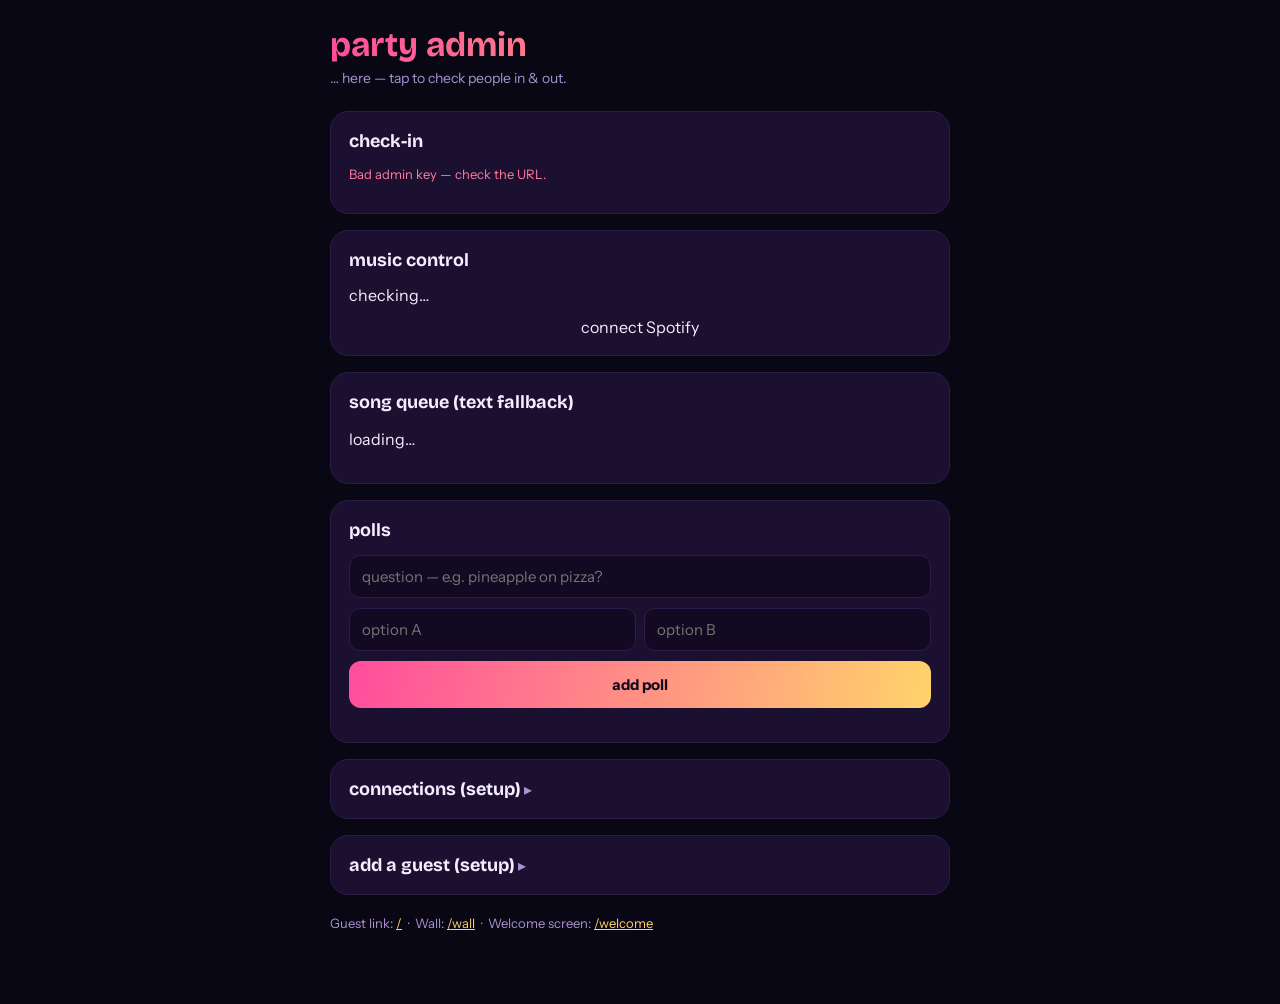
==== static/admin.html @ 796ed35e "Phone admin (check-in in/out, master song control), tap-graph-for-contacts, me-centered guest graph" ====
<!doctype html>
<html lang="en">
<head>
<meta charset="utf-8">
<meta name="viewport" content="width=device-width, initial-scale=1">
<title>the party — admin</title>
<link href="https://fonts.googleapis.com/css2?family=Bricolage+Grotesque:opsz,wght@12..96,800&family=Instrument+Sans:wght@400;600&display=swap" rel="stylesheet">
<style>
:root{--bg:#0a0714;--card:#1b1030;--line:#2c1c47;--ink:#f5eeff;--muted:#a892d0;--pink:#ff4d9d;--gold:#ffd36b;--grn:#7CF6A0}
*{box-sizing:border-box}
body{margin:0;background:var(--bg);color:var(--ink);font-family:"Instrument Sans",system-ui,sans-serif;padding:24px 16px 60px}
.wrap{max-width:620px;margin:0 auto}
h1{font-family:"Bricolage Grotesque";font-size:34px;margin:0 0 4px;
  background:linear-gradient(100deg,var(--pink),var(--gold));-webkit-background-clip:text;background-clip:text;color:transparent}
.sub{color:var(--muted);margin:0 0 24px;font-size:14px}
.card{background:var(--card);border:1px solid var(--line);border-radius:18px;padding:18px;margin-bottom:16px}
h2{font-family:"Bricolage Grotesque";font-size:18px;margin:0 0 14px}
.g{display:flex;align-items:center;gap:12px;padding:10px 0;border-bottom:1px solid var(--line)}
.g:last-child{border-bottom:0}
.g .nm{flex:1;font-weight:600;font-size:16px}
.g .cc{color:var(--muted);font-size:12px}
.toggle{position:relative;width:52px;height:30px;flex:none;border:0;border-radius:999px;cursor:pointer;
  background:#2a1540;transition:.15s}
.toggle.on{background:var(--grn)}
.toggle::after{content:"";position:absolute;top:3px;left:3px;width:24px;height:24px;border-radius:50%;
  background:#fff;transition:.15s}
.toggle.on::after{transform:translateX(22px)}
input,button.add,button.big{font-family:inherit;font-size:15px}
.row{display:flex;gap:8px;margin-bottom:10px}
input{flex:1;background:#120a22;border:1px solid var(--line);border-radius:11px;color:var(--ink);padding:11px 12px}
input.lbl{flex:0 0 34%}
input:focus{outline:none;border-color:var(--pink)}
.crow .x{flex:0 0 42px;background:#2a1540;border:1px solid var(--line);color:var(--muted);border-radius:11px;cursor:pointer;font-size:18px}
button.add{background:none;border:1px dashed var(--line);color:var(--muted);border-radius:11px;padding:11px;width:100%;cursor:pointer;margin-bottom:12px}
button.big{border:0;border-radius:12px;padding:14px;width:100%;font-weight:800;color:#120a1f;
  background:linear-gradient(100deg,var(--pink),var(--gold));cursor:pointer}
.err{color:#ff7a9c;font-size:13px}
select{width:100%;background:#120a22;border:1px solid var(--line);border-radius:11px;color:var(--ink);
  padding:12px;font-family:inherit;font-size:16px;margin-bottom:14px}
select:focus{outline:none;border-color:var(--pink)}
.lrow{display:flex;align-items:center;gap:12px;padding:8px 0;border-bottom:1px solid var(--line)}
.lrow:last-child{border-bottom:0}
.lrow .ln{flex:1;font-size:15px}
.lrow input[type=range]{flex:2;accent-color:var(--pink)}
.lrow .lw{flex:0 0 46px;text-align:right;font-variant-numeric:tabular-nums;color:var(--gold);font-weight:600;font-size:14px}
.lrow.off .ln{color:var(--muted)}
.prow2{display:flex;align-items:center;gap:12px;padding:10px 0;border-bottom:1px solid var(--line)}
.prow2:last-child{border-bottom:0}
.prow2 .pi{flex:1}
.prow2 .pi .pqx{font-weight:600}
.prow2 .pi .pcx{color:var(--muted);font-size:12px;margin-top:2px}
.mini{border:1px solid var(--line);background:#241338;color:var(--muted);border-radius:9px;
  padding:8px 12px;cursor:pointer;font-family:inherit;font-size:13px}
.mini:hover{color:var(--ink)}
.mini.del:hover{color:#ff7a9c;border-color:#ff7a9c}
.ctrls{display:flex;gap:10px;margin-top:14px}
.ctrl{flex:1;border:1px solid var(--line);background:#241338;color:var(--ink);border-radius:12px;
  padding:14px 0;font-family:inherit;font-weight:700;font-size:15px;cursor:pointer}
.ctrl:active{transform:scale(.97);border-color:var(--pink)}
details.card summary{list-style:none;cursor:pointer;color:var(--muted)}
details.card summary::-webkit-details-marker{display:none}
details.card summary h2{color:var(--ink)}
details.card summary::after{content:" ▸";color:var(--muted)}
details.card[open] summary::after{content:" ▾"}
#nowplaying .prow2{border:0}
#upnext{margin-top:12px}
.links{color:var(--muted);font-size:13px;margin-top:20px}
.links a{color:var(--gold)}
</style>
</head>
<body>
<div class="wrap">
  <h1>party admin</h1>
  <p class="sub"><span id="headcount">…</span> here — tap to check people in & out.</p>

  <div class="card">
    <h2>check-in</h2>
    <div id="list"><p class="cc">loading…</p></div>
  </div>

  <div class="card">
    <h2>music control</h2>
    <div id="spotstatus" class="cc">checking…</div>
    <a class="big" id="spotconnect" style="display:block;text-align:center;text-decoration:none;margin-top:12px" hidden>connect Spotify</a>
    <div id="nowbox" hidden>
      <div id="nowplaying"></div>
      <div class="ctrls">
        <button class="ctrl" data-act="play">▶ play</button>
        <button class="ctrl" data-act="pause">⏸ pause</button>
        <button class="ctrl" data-act="next">⏭ skip</button>
      </div>
      <div id="upnext"></div>
      <p class="cc" style="margin-top:10px">Spotify can't remove a specific queued song — use skip to move past one.</p>
    </div>
  </div>

  <div class="card">
    <h2>song queue (text fallback)</h2>
    <div id="songadmin"><p class="cc">loading…</p></div>
  </div>

  <div class="card">
    <h2>polls</h2>
    <div class="row"><input id="pq" placeholder="question — e.g. pineapple on pizza?"></div>
    <div class="row"><input id="pa" placeholder="option A"><input id="pb" placeholder="option B"></div>
    <button class="big" id="paddbtn">add poll</button>
    <div id="polllist" style="margin-top:16px"></div>
  </div>

  <details class="card">
    <summary><h2 style="display:inline">connections (setup)</h2></summary>
    <p class="cc" style="margin:8px 0 14px">Pick a person, set how well they know each other (0–100%). 0 = not connected.</p>
    <select id="who"><option value="">— pick a person —</option></select>
    <div id="links"></div>
    <button class="big" id="saveconns" style="margin-top:14px" hidden>save connections</button>
    <p class="cc" id="connmsg" style="text-align:center;margin-top:10px"></p>
  </details>

  <details class="card">
    <summary><h2 style="display:inline">add a guest (setup)</h2></summary>
    <div class="row" style="margin-top:12px"><input id="name" placeholder="name"></div>
    <div id="crows"></div>
    <button class="add" id="addrow">+ add contact info</button>
    <button class="big" id="addbtn">add guest</button>
    <p class="err" id="err"></p>
  </details>

  <p class="links">Guest link: <a href="/" target="_blank">/</a> &nbsp;·&nbsp;
    Wall: <a href="/wall" target="_blank">/wall</a> &nbsp;·&nbsp;
    Welcome screen: <a href="/welcome" target="_blank">/welcome</a></p>
</div>

<script>
// bootstrap the key from ?key= once, stash it in sessionStorage, then scrub
// the URL so it doesn't linger in history / referrer.
const urlKey = new URLSearchParams(location.search).get("key");
if(urlKey){ sessionStorage.setItem("admin_key", urlKey);
  history.replaceState(null, "", location.pathname); }
const key = sessionStorage.getItem("admin_key") || "";
const $ = s => document.querySelector(s);
const H = {"Content-Type":"application/json","X-Admin-Key":key};
let GUESTS = [], EDGEMAP = {};              // EDGEMAP: "lo-hi" -> weight
const ekey = (a,b) => a<b ? a+"-"+b : b+"-"+a;

async function load(){
  const r = await fetch("/admin/guests", {headers:{"X-Admin-Key":key}});
  if(!r.ok){ $("#list").innerHTML = '<p class="err">Bad admin key — check the URL.</p>'; return; }
  const gs = await r.json();
  GUESTS = gs; populateWho(); loadEdges();
  $("#headcount").textContent = gs.filter(g=>g.present).length + " of " + gs.length;
  const l = $("#list");
  if(!gs.length){ l.innerHTML = '<p class="cc">No guests yet — add some below.</p>'; return; }
  l.innerHTML = "";
  for(const g of gs){
    const row = document.createElement("div"); row.className="g";
    const cc = g.contacts.length ? g.contacts.length + " contact" + (g.contacts.length>1?"s":"") : "no contacts";
    row.innerHTML = '<div><div class="nm">'+esc(g.name)+'</div><div class="cc">'+cc+'</div></div>' +
      '<div style="flex:1"></div><button class="toggle'+(g.present?" on":"")+'"></button>';
    row.querySelector(".toggle").onclick = async (e) => {
      const on = !g.present;
      await fetch("/admin/present/"+g.id, {method:"POST",headers:H,
        body:JSON.stringify({present:on})});
      load();
    };
    l.appendChild(row);
  }
}
// ---- connections editor ----
function populateWho(){
  const sel = $("#who"); const cur = sel.value;
  sel.innerHTML = '<option value="">— pick a person —</option>' +
    GUESTS.map(g=>`<option value="${g.id}">${esc(g.name)}</option>`).join("");
  if(cur) sel.value = cur;
}
async function loadEdges(){
  const r = await fetch("/admin/edges", {headers:{"X-Admin-Key":key}});
  if(!r.ok) return;
  EDGEMAP = {};
  for(const e of await r.json()) EDGEMAP[ekey(e.a,e.b)] = e.weight;
  if($("#who").value) renderLinks();
}
function renderLinks(){
  const me = +$("#who").value;
  const box = $("#links"); box.innerHTML = "";
  if(!me){ $("#saveconns").hidden = true; return; }
  $("#saveconns").hidden = false;
  for(const g of GUESTS){
    if(g.id === me) continue;
    const w = EDGEMAP[ekey(me,g.id)] || 0;
    const row = document.createElement("div");
    row.className = "lrow" + (w ? "" : " off");
    row.innerHTML = `<span class="ln">${esc(g.name)}</span>` +
      `<input type="range" min="0" max="100" step="5" value="${w}" data-other="${g.id}">` +
      `<span class="lw">${w?w+"%":"—"}</span>`;
    const rng = row.querySelector("input");
    rng.oninput = () => {
      const v = +rng.value;
      row.querySelector(".lw").textContent = v ? v+"%" : "—";
      row.classList.toggle("off", !v);
    };
    box.appendChild(row);
  }
}
$("#who").onchange = renderLinks;
$("#saveconns").onclick = async () => {
  const me = +$("#who").value; if(!me) return;
  const links = [...$("#links").querySelectorAll("input[type=range]")].map(r=>({
    other:+r.dataset.other, weight:+r.value}));
  const r = await fetch("/admin/edges/set", {method:"POST", headers:H,
    body:JSON.stringify({person:me, links})});
  $("#connmsg").textContent = r.ok ? "saved ✓" : "failed (bad key?)";
  loadEdges();
};

function crowEl(){
  const d=document.createElement("div"); d.className="row crow";
  d.innerHTML='<input class="lbl" placeholder="label (phone/insta…)"><input class="val" placeholder="value"><button class="x">×</button>';
  d.querySelector(".x").onclick=()=>d.remove();
  return d;
}
$("#addrow").onclick=()=>$("#crows").appendChild(crowEl());
$("#addbtn").onclick=async()=>{
  const name=$("#name").value.trim();
  if(!name){ $("#err").textContent="name required"; return; }
  const contacts=[...$("#crows").querySelectorAll(".crow")].map(r=>({
    label:r.querySelector(".lbl").value.trim(),value:r.querySelector(".val").value.trim()}))
    .filter(c=>c.value);
  const r=await fetch("/admin/guest",{method:"POST",headers:H,
    body:JSON.stringify({name,contacts})});
  if(!r.ok){ $("#err").textContent="failed (bad key?)"; return; }
  $("#name").value=""; $("#crows").innerHTML=""; $("#err").textContent="";
  load();
};
// ---- polls admin ----
async function loadPolls(){
  const r = await fetch("/admin/polls", {headers:{"X-Admin-Key":key}});
  if(!r.ok) return;
  const ps = await r.json();
  const box = $("#polllist");
  box.innerHTML = ps.length ? "" : '<p class="cc">No polls yet.</p>';
  for(const p of ps){
    const d = document.createElement("div"); d.className="prow2";
    d.innerHTML = '<div class="pi"><div class="pqx">'+esc(p.question)+'</div>'+
      '<div class="pcx">'+esc(p.opt_a)+' '+p.a+' · '+esc(p.opt_b)+' '+p.b+'</div></div>'+
      '<button class="toggle'+(p.active?' on':'')+'"></button>'+
      '<button class="mini del">delete</button>';
    d.querySelector(".toggle").onclick = async () => {
      await fetch("/admin/poll/"+p.id,{method:"POST",headers:H,body:JSON.stringify({active:!p.active})});
      loadPolls();
    };
    d.querySelector(".del").onclick = async () => {
      await fetch("/admin/poll/"+p.id,{method:"POST",headers:H,body:JSON.stringify({delete:true})});
      loadPolls();
    };
    box.appendChild(d);
  }
}
$("#paddbtn").onclick = async () => {
  const q=$("#pq").value.trim(), a=$("#pa").value.trim(), b=$("#pb").value.trim();
  if(!(q&&a&&b)) return;
  const r = await fetch("/admin/poll",{method:"POST",headers:H,
    body:JSON.stringify({question:q,opt_a:a,opt_b:b})});
  if(r.ok){ $("#pq").value=$("#pa").value=$("#pb").value=""; loadPolls(); }
};

// ---- songs admin ----
async function loadSongsAdmin(){
  const songs = await (await fetch("/songs")).json();
  const box = $("#songadmin");
  box.innerHTML = songs.length ? "" : '<p class="cc">Queue is empty.</p>';
  songs.forEach((s,i)=>{
    const d = document.createElement("div"); d.className="prow2";
    d.innerHTML = '<div class="pi"><div class="pqx">'+(i+1)+'. '+esc(s.title)+'</div>'+
      (s.by?'<div class="pcx">'+esc(s.by)+'</div>':'')+'</div>'+
      '<button class="mini">played ✓</button><button class="mini del">×</button>';
    d.querySelectorAll(".mini")[0].onclick = async () => {
      await fetch("/admin/song/"+s.id,{method:"POST",headers:H,body:JSON.stringify({played:true})});
      loadSongsAdmin();
    };
    d.querySelector(".del").onclick = async () => {
      await fetch("/admin/song/"+s.id,{method:"POST",headers:H,body:JSON.stringify({delete:true})});
      loadSongsAdmin();
    };
    box.appendChild(d);
  });
}

// ---- spotify status + master control ----
async function loadSpotify(){
  const st = await (await fetch("/music/status")).json();
  const s = $("#spotstatus"), btn = $("#spotconnect");
  if(!st.configured){
    s.innerHTML = "⚠ Not configured — add SPOTIFY_CLIENT_ID / SPOTIFY_CLIENT_SECRET to the server .env.";
    btn.hidden = true; $("#nowbox").hidden = true;
  } else if(st.connected){
    s.innerHTML = "✓ Connected. Keep Spotify playing on a device.";
    btn.hidden = false; btn.textContent = "reconnect Spotify"; btn.href = "/spotify/login?key="+encodeURIComponent(key);
    $("#nowbox").hidden = false; loadNow();
  } else {
    s.innerHTML = "Configured but not connected — link your Spotify:";
    btn.hidden = false; btn.textContent = "connect Spotify"; btn.href = "/spotify/login?key="+encodeURIComponent(key);
    $("#nowbox").hidden = true;
  }
}
async function loadNow(){
  const d = await (await fetch("/music/now")).json();
  $("#nowplaying").innerHTML = d.playing
    ? '<div class="prow2"><div class="pi"><div class="pqx">▶ '+esc(d.playing.title)+'</div>'+
      '<div class="pcx">'+esc(d.playing.artist)+'</div></div></div>'
    : '<p class="cc">Nothing playing — start a song in Spotify on any device.</p>';
  $("#upnext").innerHTML = (d.queue||[]).length
    ? '<div class="cc" style="margin-bottom:6px">up next</div>' + d.queue.map(t=>
        '<div class="prow2"><div class="pi"><div class="pqx">'+esc(t.title)+'</div>'+
        '<div class="pcx">'+esc(t.artist)+'</div></div></div>').join("")
    : "";
}
document.querySelectorAll(".ctrl").forEach(b=>b.onclick=async()=>{
  const r = await fetch("/music/control",{method:"POST",headers:H,body:JSON.stringify({action:b.dataset.act})});
  if(!r.ok){ const e=await r.json().catch(()=>({})); alert(e.detail||"control failed"); }
  setTimeout(loadNow, 400);
});

function esc(s){return String(s).replace(/[&<>"']/g,c=>({"&":"&amp;","<":"&lt;",">":"&gt;",'"':"&quot;","'":"&#39;"}[c]))}
load(); loadPolls(); loadSongsAdmin(); loadSpotify();
setInterval(()=>{ loadPolls(); loadSongsAdmin(); loadSpotify(); }, 5000);
</script>
</body>
</html>
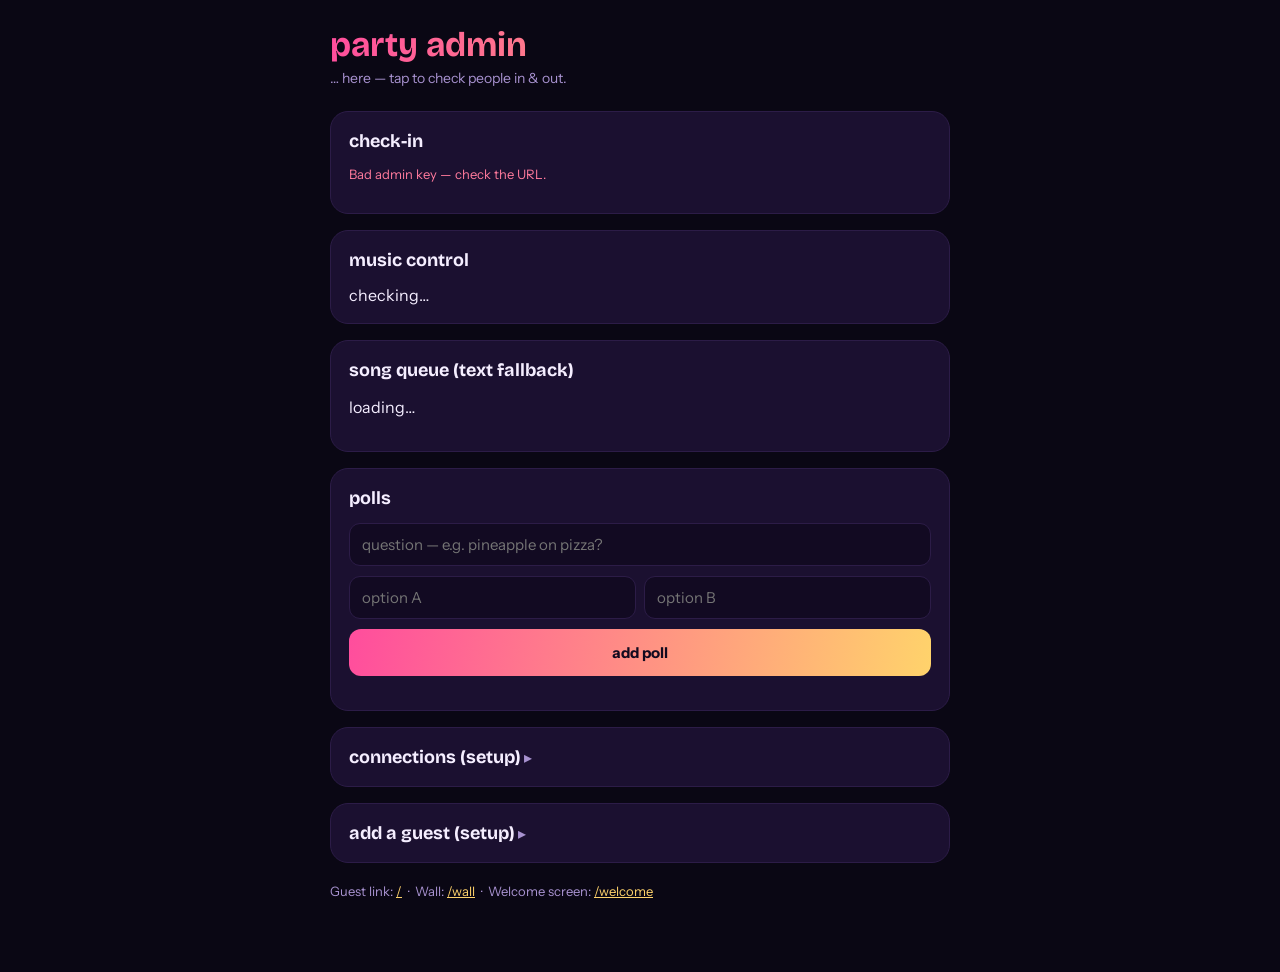
==== commit 29b927d6: "Fix mobile: [hidden] was overridden by display:flex/inline, leaving contact sheet + nav stuck on scr" ====
--- a/static/admin.html
+++ b/static/admin.html
@@ -8,6 +8,7 @@
 <style>
 :root{--bg:#0a0714;--card:#1b1030;--line:#2c1c47;--ink:#f5eeff;--muted:#a892d0;--pink:#ff4d9d;--gold:#ffd36b;--grn:#7CF6A0}
 *{box-sizing:border-box}
+[hidden]{display:none!important}  /* beat inline display on #spotconnect etc. */
 body{margin:0;background:var(--bg);color:var(--ink);font-family:"Instrument Sans",system-ui,sans-serif;padding:24px 16px 60px}
 .wrap{max-width:620px;margin:0 auto}
 h1{font-family:"Bricolage Grotesque";font-size:34px;margin:0 0 4px;
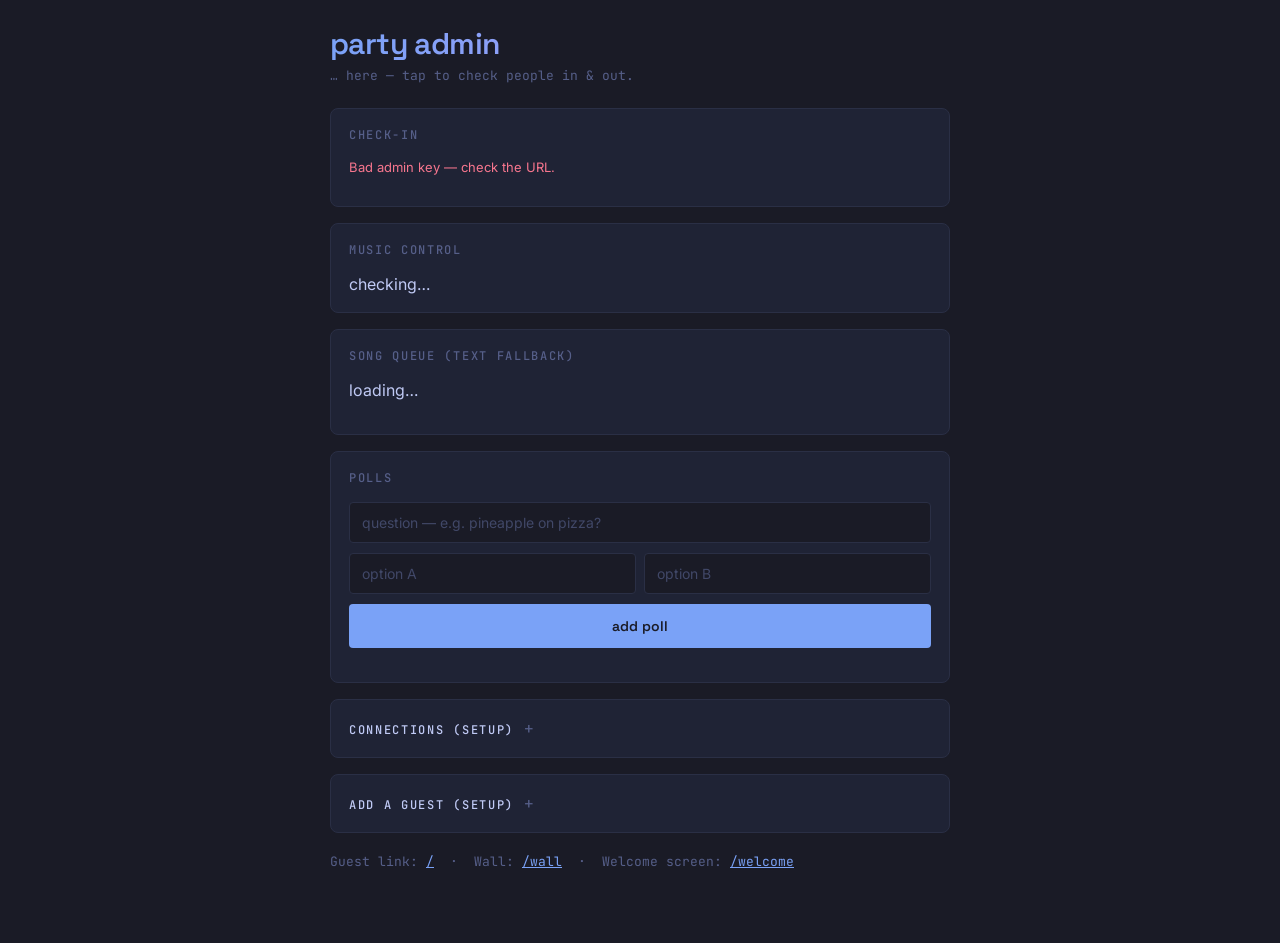
==== commit a5f4c009: "Revamp frontend to David's Tokyo Night style: Space Grotesk/Inter/JetBrains Mono, hairline borders, " ====
--- a/static/admin.html
+++ b/static/admin.html
@@ -4,69 +4,71 @@
 <meta charset="utf-8">
 <meta name="viewport" content="width=device-width, initial-scale=1">
 <title>the party — admin</title>
-<link href="https://fonts.googleapis.com/css2?family=Bricolage+Grotesque:opsz,wght@12..96,800&family=Instrument+Sans:wght@400;600&display=swap" rel="stylesheet">
+<link href="https://fonts.googleapis.com/css2?family=Space+Grotesk:wght@500;600&family=Inter:wght@400;500;600&family=JetBrains+Mono:wght@400;500&display=swap" rel="stylesheet">
 <style>
-:root{--bg:#0a0714;--card:#1b1030;--line:#2c1c47;--ink:#f5eeff;--muted:#a892d0;--pink:#ff4d9d;--gold:#ffd36b;--grn:#7CF6A0}
+:root{--bg:#1a1b26;--card:#1f2335;--card2:#24283b;--line:#2a2f45;--ink:#c0caf5;--ink2:#a9b1d6;--muted:#565f89;--faint:#414868;--blue:#7aa2f7;--purple:#bb9af7;--green:#9ece6a;--red:#f7768e;--pink:#7aa2f7;--gold:#e0af68;--grn:#9ece6a;--display:"Space Grotesk",system-ui,sans-serif;--body:"Inter",system-ui,sans-serif;--mono:"JetBrains Mono",ui-monospace,monospace}
 *{box-sizing:border-box}
 [hidden]{display:none!important}  /* beat inline display on #spotconnect etc. */
-body{margin:0;background:var(--bg);color:var(--ink);font-family:"Instrument Sans",system-ui,sans-serif;padding:24px 16px 60px}
+body{margin:0;background:var(--bg);color:var(--ink);font-family:var(--body);padding:24px 16px 60px;-webkit-font-smoothing:antialiased}
 .wrap{max-width:620px;margin:0 auto}
-h1{font-family:"Bricolage Grotesque";font-size:34px;margin:0 0 4px;
-  background:linear-gradient(100deg,var(--pink),var(--gold));-webkit-background-clip:text;background-clip:text;color:transparent}
-.sub{color:var(--muted);margin:0 0 24px;font-size:14px}
-.card{background:var(--card);border:1px solid var(--line);border-radius:18px;padding:18px;margin-bottom:16px}
-h2{font-family:"Bricolage Grotesque";font-size:18px;margin:0 0 14px}
+h1{font-family:var(--display);font-weight:600;font-size:30px;margin:0 0 4px;letter-spacing:-.02em;
+  background:linear-gradient(100deg,var(--blue),var(--purple));-webkit-background-clip:text;background-clip:text;color:transparent}
+.sub{color:var(--muted);margin:0 0 24px;font-size:13px;font-family:var(--mono)}
+.card{background:var(--card);border:1px solid var(--line);border-radius:8px;padding:18px;margin-bottom:16px}
+h2{font-family:var(--mono);font-size:12px;font-weight:500;letter-spacing:.14em;text-transform:uppercase;color:var(--muted);margin:0 0 16px}
 .g{display:flex;align-items:center;gap:12px;padding:10px 0;border-bottom:1px solid var(--line)}
 .g:last-child{border-bottom:0}
-.g .nm{flex:1;font-weight:600;font-size:16px}
+.g .nm{flex:1;font-weight:500;font-size:15px}
 .g .cc{color:var(--muted);font-size:12px}
 .toggle{position:relative;width:52px;height:30px;flex:none;border:0;border-radius:999px;cursor:pointer;
-  background:#2a1540;transition:.15s}
+  background:var(--card2);transition:.15s}
 .toggle.on{background:var(--grn)}
 .toggle::after{content:"";position:absolute;top:3px;left:3px;width:24px;height:24px;border-radius:50%;
   background:#fff;transition:.15s}
 .toggle.on::after{transform:translateX(22px)}
-input,button.add,button.big{font-family:inherit;font-size:15px}
+input,button.add,button.big{font-family:var(--body);font-size:14px}
 .row{display:flex;gap:8px;margin-bottom:10px}
-input{flex:1;background:#120a22;border:1px solid var(--line);border-radius:11px;color:var(--ink);padding:11px 12px}
+input{flex:1;background:var(--bg);border:1px solid var(--line);border-radius:4px;color:var(--ink);padding:11px 12px}
 input.lbl{flex:0 0 34%}
-input:focus{outline:none;border-color:var(--pink)}
-.crow .x{flex:0 0 42px;background:#2a1540;border:1px solid var(--line);color:var(--muted);border-radius:11px;cursor:pointer;font-size:18px}
-button.add{background:none;border:1px dashed var(--line);color:var(--muted);border-radius:11px;padding:11px;width:100%;cursor:pointer;margin-bottom:12px}
-button.big{border:0;border-radius:12px;padding:14px;width:100%;font-weight:800;color:#120a1f;
-  background:linear-gradient(100deg,var(--pink),var(--gold));cursor:pointer}
-.err{color:#ff7a9c;font-size:13px}
-select{width:100%;background:#120a22;border:1px solid var(--line);border-radius:11px;color:var(--ink);
+input:focus{outline:none;border-color:var(--blue)}
+input::placeholder{color:var(--faint)}
+.crow .x{flex:0 0 42px;background:var(--card2);border:1px solid var(--line);color:var(--muted);border-radius:4px;cursor:pointer;font-size:18px}
+button.add{background:none;border:1px dashed var(--line);color:var(--muted);border-radius:4px;padding:11px;width:100%;cursor:pointer;margin-bottom:12px;font-family:var(--mono);font-size:11px;letter-spacing:.06em;text-transform:uppercase}
+button.big{border:0;border-radius:4px;padding:13px;width:100%;font-weight:600;font-family:var(--display);color:var(--bg);
+  background:var(--blue);cursor:pointer}
+.err{color:var(--red);font-size:13px}
+select{width:100%;background:var(--bg);border:1px solid var(--line);border-radius:4px;color:var(--ink);
   padding:12px;font-family:inherit;font-size:16px;margin-bottom:14px}
-select:focus{outline:none;border-color:var(--pink)}
+select:focus{outline:none;border-color:var(--blue)}
 .lrow{display:flex;align-items:center;gap:12px;padding:8px 0;border-bottom:1px solid var(--line)}
 .lrow:last-child{border-bottom:0}
 .lrow .ln{flex:1;font-size:15px}
-.lrow input[type=range]{flex:2;accent-color:var(--pink)}
-.lrow .lw{flex:0 0 46px;text-align:right;font-variant-numeric:tabular-nums;color:var(--gold);font-weight:600;font-size:14px}
+.lrow input[type=range]{flex:2;accent-color:var(--blue)}
+.lrow .lw{flex:0 0 46px;text-align:right;font-variant-numeric:tabular-nums;color:var(--blue);font-family:var(--mono);font-weight:500;font-size:13px}
 .lrow.off .ln{color:var(--muted)}
 .prow2{display:flex;align-items:center;gap:12px;padding:10px 0;border-bottom:1px solid var(--line)}
 .prow2:last-child{border-bottom:0}
 .prow2 .pi{flex:1}
 .prow2 .pi .pqx{font-weight:600}
 .prow2 .pi .pcx{color:var(--muted);font-size:12px;margin-top:2px}
-.mini{border:1px solid var(--line);background:#241338;color:var(--muted);border-radius:9px;
-  padding:8px 12px;cursor:pointer;font-family:inherit;font-size:13px}
+.mini{border:1px solid var(--line);background:var(--card2);color:var(--muted);border-radius:4px;
+  padding:8px 12px;cursor:pointer;font-family:var(--mono);font-size:11px;letter-spacing:.04em;text-transform:uppercase}
 .mini:hover{color:var(--ink)}
-.mini.del:hover{color:#ff7a9c;border-color:#ff7a9c}
+.mini.del:hover{color:var(--red);border-color:var(--red)}
 .ctrls{display:flex;gap:10px;margin-top:14px}
-.ctrl{flex:1;border:1px solid var(--line);background:#241338;color:var(--ink);border-radius:12px;
-  padding:14px 0;font-family:inherit;font-weight:700;font-size:15px;cursor:pointer}
-.ctrl:active{transform:scale(.97);border-color:var(--pink)}
+.ctrl{flex:1;border:1px solid var(--line);background:var(--card2);color:var(--ink);border-radius:4px;
+  padding:13px 0;font-family:var(--body);font-weight:600;font-size:15px;cursor:pointer}
+.ctrl:active{transform:scale(.98);border-color:var(--blue)}
 details.card summary{list-style:none;cursor:pointer;color:var(--muted)}
 details.card summary::-webkit-details-marker{display:none}
 details.card summary h2{color:var(--ink)}
-details.card summary::after{content:" ▸";color:var(--muted)}
-details.card[open] summary::after{content:" ▾"}
+details.card summary::after{content:" +";color:var(--muted);font-family:var(--mono)}
+details.card[open] summary::after{content:" −"}
 #nowplaying .prow2{border:0}
 #upnext{margin-top:12px}
 .links{color:var(--muted);font-size:13px;margin-top:20px}
-.links a{color:var(--gold)}
+.links{font-family:var(--mono)}
+.links a{color:var(--blue)}
 </style>
 </head>
 <body>
@@ -209,7 +211,7 @@
     other:+r.dataset.other, weight:+r.value}));
   const r = await fetch("/admin/edges/set", {method:"POST", headers:H,
     body:JSON.stringify({person:me, links})});
-  $("#connmsg").textContent = r.ok ? "saved ✓" : "failed (bad key?)";
+  $("#connmsg").textContent = r.ok ? "saved" : "failed (bad key?)";
   loadEdges();
 };
 
@@ -273,7 +275,7 @@
     const d = document.createElement("div"); d.className="prow2";
     d.innerHTML = '<div class="pi"><div class="pqx">'+(i+1)+'. '+esc(s.title)+'</div>'+
       (s.by?'<div class="pcx">'+esc(s.by)+'</div>':'')+'</div>'+
-      '<button class="mini">played ✓</button><button class="mini del">×</button>';
+      '<button class="mini">played</button><button class="mini del">×</button>';
     d.querySelectorAll(".mini")[0].onclick = async () => {
       await fetch("/admin/song/"+s.id,{method:"POST",headers:H,body:JSON.stringify({played:true})});
       loadSongsAdmin();
@@ -291,10 +293,10 @@
   const st = await (await fetch("/music/status")).json();
   const s = $("#spotstatus"), btn = $("#spotconnect");
   if(!st.configured){
-    s.innerHTML = "⚠ Not configured — add SPOTIFY_CLIENT_ID / SPOTIFY_CLIENT_SECRET to the server .env.";
+    s.innerHTML = "Not configured — add SPOTIFY_CLIENT_ID / SPOTIFY_CLIENT_SECRET to the server .env.";
     btn.hidden = true; $("#nowbox").hidden = true;
   } else if(st.connected){
-    s.innerHTML = "✓ Connected. Keep Spotify playing on a device.";
+    s.innerHTML = "Connected. Keep Spotify playing on a device.";
     btn.hidden = false; btn.textContent = "reconnect Spotify"; btn.href = "/spotify/login?key="+encodeURIComponent(key);
     $("#nowbox").hidden = false; loadNow();
   } else {
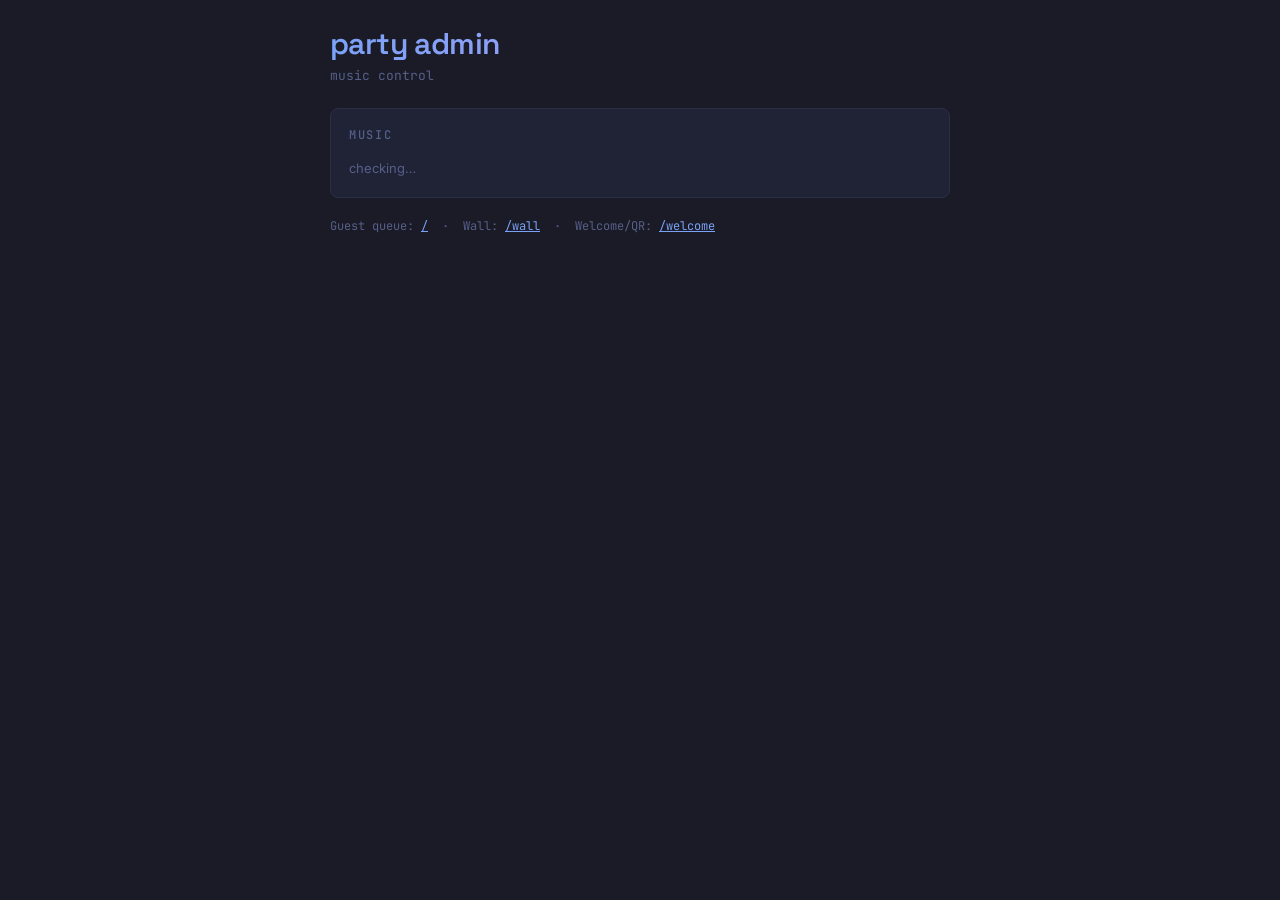
==== commit 82ce9b52: "Pivot to queue-only: QR guest page is just Spotify search+add+up-next (anonymous, no check-in/graph/" ====
--- a/static/admin.html
+++ b/static/admin.html
@@ -6,326 +6,141 @@
 <title>the party — admin</title>
 <link href="https://fonts.googleapis.com/css2?family=Space+Grotesk:wght@500;600&family=Inter:wght@400;500;600&family=JetBrains+Mono:wght@400;500&display=swap" rel="stylesheet">
 <style>
-:root{--bg:#1a1b26;--card:#1f2335;--card2:#24283b;--line:#2a2f45;--ink:#c0caf5;--ink2:#a9b1d6;--muted:#565f89;--faint:#414868;--blue:#7aa2f7;--purple:#bb9af7;--green:#9ece6a;--red:#f7768e;--pink:#7aa2f7;--gold:#e0af68;--grn:#9ece6a;--display:"Space Grotesk",system-ui,sans-serif;--body:"Inter",system-ui,sans-serif;--mono:"JetBrains Mono",ui-monospace,monospace}
+:root{--bg:#1a1b26;--card:#1f2335;--card2:#24283b;--line:#2a2f45;
+  --ink:#c0caf5;--ink2:#a9b1d6;--muted:#565f89;--faint:#414868;
+  --blue:#7aa2f7;--purple:#bb9af7;--green:#9ece6a;--red:#f7768e;
+  --display:"Space Grotesk",system-ui,sans-serif;--body:"Inter",system-ui,sans-serif;--mono:"JetBrains Mono",ui-monospace,monospace;
+  --r:8px;--r-sm:4px}
 *{box-sizing:border-box}
-[hidden]{display:none!important}  /* beat inline display on #spotconnect etc. */
+[hidden]{display:none!important}
 body{margin:0;background:var(--bg);color:var(--ink);font-family:var(--body);padding:24px 16px 60px;-webkit-font-smoothing:antialiased}
 .wrap{max-width:620px;margin:0 auto}
 h1{font-family:var(--display);font-weight:600;font-size:30px;margin:0 0 4px;letter-spacing:-.02em;
   background:linear-gradient(100deg,var(--blue),var(--purple));-webkit-background-clip:text;background-clip:text;color:transparent}
 .sub{color:var(--muted);margin:0 0 24px;font-size:13px;font-family:var(--mono)}
-.card{background:var(--card);border:1px solid var(--line);border-radius:8px;padding:18px;margin-bottom:16px}
+.card{background:var(--card);border:1px solid var(--line);border-radius:var(--r);padding:18px;margin-bottom:14px}
 h2{font-family:var(--mono);font-size:12px;font-weight:500;letter-spacing:.14em;text-transform:uppercase;color:var(--muted);margin:0 0 16px}
-.g{display:flex;align-items:center;gap:12px;padding:10px 0;border-bottom:1px solid var(--line)}
-.g:last-child{border-bottom:0}
-.g .nm{flex:1;font-weight:500;font-size:15px}
-.g .cc{color:var(--muted);font-size:12px}
-.toggle{position:relative;width:52px;height:30px;flex:none;border:0;border-radius:999px;cursor:pointer;
-  background:var(--card2);transition:.15s}
-.toggle.on{background:var(--grn)}
-.toggle::after{content:"";position:absolute;top:3px;left:3px;width:24px;height:24px;border-radius:50%;
-  background:#fff;transition:.15s}
-.toggle.on::after{transform:translateX(22px)}
-input,button.add,button.big{font-family:var(--body);font-size:14px}
-.row{display:flex;gap:8px;margin-bottom:10px}
-input{flex:1;background:var(--bg);border:1px solid var(--line);border-radius:4px;color:var(--ink);padding:11px 12px}
-input.lbl{flex:0 0 34%}
-input:focus{outline:none;border-color:var(--blue)}
-input::placeholder{color:var(--faint)}
-.crow .x{flex:0 0 42px;background:var(--card2);border:1px solid var(--line);color:var(--muted);border-radius:4px;cursor:pointer;font-size:18px}
-button.add{background:none;border:1px dashed var(--line);color:var(--muted);border-radius:4px;padding:11px;width:100%;cursor:pointer;margin-bottom:12px;font-family:var(--mono);font-size:11px;letter-spacing:.06em;text-transform:uppercase}
-button.big{border:0;border-radius:4px;padding:13px;width:100%;font-weight:600;font-family:var(--display);color:var(--bg);
-  background:var(--blue);cursor:pointer}
-.err{color:var(--red);font-size:13px}
-select{width:100%;background:var(--bg);border:1px solid var(--line);border-radius:4px;color:var(--ink);
-  padding:12px;font-family:inherit;font-size:16px;margin-bottom:14px}
-select:focus{outline:none;border-color:var(--blue)}
-.lrow{display:flex;align-items:center;gap:12px;padding:8px 0;border-bottom:1px solid var(--line)}
-.lrow:last-child{border-bottom:0}
-.lrow .ln{flex:1;font-size:15px}
-.lrow input[type=range]{flex:2;accent-color:var(--blue)}
-.lrow .lw{flex:0 0 46px;text-align:right;font-variant-numeric:tabular-nums;color:var(--blue);font-family:var(--mono);font-weight:500;font-size:13px}
-.lrow.off .ln{color:var(--muted)}
-.prow2{display:flex;align-items:center;gap:12px;padding:10px 0;border-bottom:1px solid var(--line)}
-.prow2:last-child{border-bottom:0}
-.prow2 .pi{flex:1}
-.prow2 .pi .pqx{font-weight:600}
-.prow2 .pi .pcx{color:var(--muted);font-size:12px;margin-top:2px}
-.mini{border:1px solid var(--line);background:var(--card2);color:var(--muted);border-radius:4px;
-  padding:8px 12px;cursor:pointer;font-family:var(--mono);font-size:11px;letter-spacing:.04em;text-transform:uppercase}
-.mini:hover{color:var(--ink)}
-.mini.del:hover{color:var(--red);border-color:var(--red)}
+.cc{color:var(--muted);font-size:13px;line-height:1.5}
+.big{border:0;border-radius:var(--r-sm);padding:13px;width:100%;font-weight:600;font-family:var(--display);
+  font-size:15px;color:var(--bg);background:var(--blue);cursor:pointer;text-decoration:none;display:block;text-align:center}
 .ctrls{display:flex;gap:10px;margin-top:14px}
-.ctrl{flex:1;border:1px solid var(--line);background:var(--card2);color:var(--ink);border-radius:4px;
+.ctrl{flex:1;border:1px solid var(--line);background:var(--card2);color:var(--ink);border-radius:var(--r-sm);
   padding:13px 0;font-family:var(--body);font-weight:600;font-size:15px;cursor:pointer}
 .ctrl:active{transform:scale(.98);border-color:var(--blue)}
-details.card summary{list-style:none;cursor:pointer;color:var(--muted)}
-details.card summary::-webkit-details-marker{display:none}
-details.card summary h2{color:var(--ink)}
-details.card summary::after{content:" +";color:var(--muted);font-family:var(--mono)}
-details.card[open] summary::after{content:" −"}
+.prow2{display:flex;align-items:center;gap:10px;padding:9px 0;border-bottom:1px solid var(--line)}
+.prow2:last-child{border-bottom:0}
+.prow2 .pi{flex:1;min-width:0}
+.prow2 .pqx{font-weight:500;white-space:nowrap;overflow:hidden;text-overflow:ellipsis}
+.prow2 .pcx{color:var(--muted);font-size:12px;white-space:nowrap;overflow:hidden;text-overflow:ellipsis}
+.mini{border:1px solid var(--line);background:var(--card2);color:var(--muted);border-radius:var(--r-sm);
+  padding:7px 11px;cursor:pointer;font-family:var(--mono);font-size:13px}
+.mini:hover{color:var(--ink)}
+.mini:disabled{opacity:.3;cursor:default}
+.mini.del:hover{color:var(--red);border-color:var(--red)}
 #nowplaying .prow2{border:0}
 #upnext{margin-top:12px}
-.links{color:var(--muted);font-size:13px;margin-top:20px}
-.links{font-family:var(--mono)}
+.links{color:var(--muted);font-size:12px;margin-top:20px;font-family:var(--mono)}
 .links a{color:var(--blue)}
 </style>
 </head>
 <body>
 <div class="wrap">
   <h1>party admin</h1>
-  <p class="sub"><span id="headcount">…</span> here — tap to check people in & out.</p>
+  <p class="sub">music control</p>
 
   <div class="card">
-    <h2>check-in</h2>
-    <div id="list"><p class="cc">loading…</p></div>
-  </div>
-
-  <div class="card">
-    <h2>music control</h2>
+    <h2>music</h2>
     <div id="spotstatus" class="cc">checking…</div>
-    <a class="big" id="spotconnect" style="display:block;text-align:center;text-decoration:none;margin-top:12px" hidden>connect Spotify</a>
+    <a class="big" id="spotconnect" style="margin-top:12px" hidden>connect Spotify</a>
     <div id="nowbox" hidden>
       <div id="nowplaying"></div>
       <div class="ctrls">
-        <button class="ctrl" data-act="play">▶ play</button>
-        <button class="ctrl" data-act="pause">⏸ pause</button>
-        <button class="ctrl" data-act="next">⏭ skip</button>
+        <button class="ctrl" data-act="play">play</button>
+        <button class="ctrl" data-act="pause">pause</button>
+        <button class="ctrl" data-act="next">skip</button>
       </div>
       <div id="upnext"></div>
-      <p class="cc" style="margin-top:10px">Spotify can't remove a specific queued song — use skip to move past one.</p>
+      <div id="qedit" class="ctrls" hidden>
+        <button class="ctrl" id="qapply">apply order</button>
+        <button class="ctrl" id="qcancel">cancel</button>
+      </div>
+      <p class="cc" style="margin-top:10px">Reorder (↑↓) or remove (×) upcoming songs, then apply — rebuilds the queue (brief blip, resumes the current song).</p>
     </div>
   </div>
 
-  <div class="card">
-    <h2>song queue (text fallback)</h2>
-    <div id="songadmin"><p class="cc">loading…</p></div>
-  </div>
-
-  <div class="card">
-    <h2>polls</h2>
-    <div class="row"><input id="pq" placeholder="question — e.g. pineapple on pizza?"></div>
-    <div class="row"><input id="pa" placeholder="option A"><input id="pb" placeholder="option B"></div>
-    <button class="big" id="paddbtn">add poll</button>
-    <div id="polllist" style="margin-top:16px"></div>
-  </div>
-
-  <details class="card">
-    <summary><h2 style="display:inline">connections (setup)</h2></summary>
-    <p class="cc" style="margin:8px 0 14px">Pick a person, set how well they know each other (0–100%). 0 = not connected.</p>
-    <select id="who"><option value="">— pick a person —</option></select>
-    <div id="links"></div>
-    <button class="big" id="saveconns" style="margin-top:14px" hidden>save connections</button>
-    <p class="cc" id="connmsg" style="text-align:center;margin-top:10px"></p>
-  </details>
-
-  <details class="card">
-    <summary><h2 style="display:inline">add a guest (setup)</h2></summary>
-    <div class="row" style="margin-top:12px"><input id="name" placeholder="name"></div>
-    <div id="crows"></div>
-    <button class="add" id="addrow">+ add contact info</button>
-    <button class="big" id="addbtn">add guest</button>
-    <p class="err" id="err"></p>
-  </details>
-
-  <p class="links">Guest link: <a href="/" target="_blank">/</a> &nbsp;·&nbsp;
+  <p class="links">Guest queue: <a href="/" target="_blank">/</a> &nbsp;·&nbsp;
     Wall: <a href="/wall" target="_blank">/wall</a> &nbsp;·&nbsp;
-    Welcome screen: <a href="/welcome" target="_blank">/welcome</a></p>
+    Welcome/QR: <a href="/welcome" target="_blank">/welcome</a></p>
 </div>
 
 <script>
-// bootstrap the key from ?key= once, stash it in sessionStorage, then scrub
-// the URL so it doesn't linger in history / referrer.
+// bootstrap admin key from ?key= once, stash in sessionStorage, scrub the URL
 const urlKey = new URLSearchParams(location.search).get("key");
-if(urlKey){ sessionStorage.setItem("admin_key", urlKey);
-  history.replaceState(null, "", location.pathname); }
+if(urlKey){ sessionStorage.setItem("admin_key", urlKey); history.replaceState(null,"",location.pathname); }
 const key = sessionStorage.getItem("admin_key") || "";
 const $ = s => document.querySelector(s);
 const H = {"Content-Type":"application/json","X-Admin-Key":key};
-let GUESTS = [], EDGEMAP = {};              // EDGEMAP: "lo-hi" -> weight
-const ekey = (a,b) => a<b ? a+"-"+b : b+"-"+a;
+function esc(s){return String(s).replace(/[&<>"']/g,c=>({"&":"&amp;","<":"&lt;",">":"&gt;",'"':"&quot;","'":"&#39;"}[c]))}
 
-async function load(){
-  const r = await fetch("/admin/guests", {headers:{"X-Admin-Key":key}});
-  if(!r.ok){ $("#list").innerHTML = '<p class="err">Bad admin key — check the URL.</p>'; return; }
-  const gs = await r.json();
-  GUESTS = gs; populateWho(); loadEdges();
-  $("#headcount").textContent = gs.filter(g=>g.present).length + " of " + gs.length;
-  const l = $("#list");
-  if(!gs.length){ l.innerHTML = '<p class="cc">No guests yet — add some below.</p>'; return; }
-  l.innerHTML = "";
-  for(const g of gs){
-    const row = document.createElement("div"); row.className="g";
-    const cc = g.contacts.length ? g.contacts.length + " contact" + (g.contacts.length>1?"s":"") : "no contacts";
-    row.innerHTML = '<div><div class="nm">'+esc(g.name)+'</div><div class="cc">'+cc+'</div></div>' +
-      '<div style="flex:1"></div><button class="toggle'+(g.present?" on":"")+'"></button>';
-    row.querySelector(".toggle").onclick = async (e) => {
-      const on = !g.present;
-      await fetch("/admin/present/"+g.id, {method:"POST",headers:H,
-        body:JSON.stringify({present:on})});
-      load();
-    };
-    l.appendChild(row);
-  }
-}
-// ---- connections editor ----
-function populateWho(){
-  const sel = $("#who"); const cur = sel.value;
-  sel.innerHTML = '<option value="">— pick a person —</option>' +
-    GUESTS.map(g=>`<option value="${g.id}">${esc(g.name)}</option>`).join("");
-  if(cur) sel.value = cur;
-}
-async function loadEdges(){
-  const r = await fetch("/admin/edges", {headers:{"X-Admin-Key":key}});
-  if(!r.ok) return;
-  EDGEMAP = {};
-  for(const e of await r.json()) EDGEMAP[ekey(e.a,e.b)] = e.weight;
-  if($("#who").value) renderLinks();
-}
-function renderLinks(){
-  const me = +$("#who").value;
-  const box = $("#links"); box.innerHTML = "";
-  if(!me){ $("#saveconns").hidden = true; return; }
-  $("#saveconns").hidden = false;
-  for(const g of GUESTS){
-    if(g.id === me) continue;
-    const w = EDGEMAP[ekey(me,g.id)] || 0;
-    const row = document.createElement("div");
-    row.className = "lrow" + (w ? "" : " off");
-    row.innerHTML = `<span class="ln">${esc(g.name)}</span>` +
-      `<input type="range" min="0" max="100" step="5" value="${w}" data-other="${g.id}">` +
-      `<span class="lw">${w?w+"%":"—"}</span>`;
-    const rng = row.querySelector("input");
-    rng.oninput = () => {
-      const v = +rng.value;
-      row.querySelector(".lw").textContent = v ? v+"%" : "—";
-      row.classList.toggle("off", !v);
-    };
-    box.appendChild(row);
-  }
-}
-$("#who").onchange = renderLinks;
-$("#saveconns").onclick = async () => {
-  const me = +$("#who").value; if(!me) return;
-  const links = [...$("#links").querySelectorAll("input[type=range]")].map(r=>({
-    other:+r.dataset.other, weight:+r.value}));
-  const r = await fetch("/admin/edges/set", {method:"POST", headers:H,
-    body:JSON.stringify({person:me, links})});
-  $("#connmsg").textContent = r.ok ? "saved" : "failed (bad key?)";
-  loadEdges();
-};
-
-function crowEl(){
-  const d=document.createElement("div"); d.className="row crow";
-  d.innerHTML='<input class="lbl" placeholder="label (phone/insta…)"><input class="val" placeholder="value"><button class="x">×</button>';
-  d.querySelector(".x").onclick=()=>d.remove();
-  return d;
-}
-$("#addrow").onclick=()=>$("#crows").appendChild(crowEl());
-$("#addbtn").onclick=async()=>{
-  const name=$("#name").value.trim();
-  if(!name){ $("#err").textContent="name required"; return; }
-  const contacts=[...$("#crows").querySelectorAll(".crow")].map(r=>({
-    label:r.querySelector(".lbl").value.trim(),value:r.querySelector(".val").value.trim()}))
-    .filter(c=>c.value);
-  const r=await fetch("/admin/guest",{method:"POST",headers:H,
-    body:JSON.stringify({name,contacts})});
-  if(!r.ok){ $("#err").textContent="failed (bad key?)"; return; }
-  $("#name").value=""; $("#crows").innerHTML=""; $("#err").textContent="";
-  load();
-};
-// ---- polls admin ----
-async function loadPolls(){
-  const r = await fetch("/admin/polls", {headers:{"X-Admin-Key":key}});
-  if(!r.ok) return;
-  const ps = await r.json();
-  const box = $("#polllist");
-  box.innerHTML = ps.length ? "" : '<p class="cc">No polls yet.</p>';
-  for(const p of ps){
-    const d = document.createElement("div"); d.className="prow2";
-    d.innerHTML = '<div class="pi"><div class="pqx">'+esc(p.question)+'</div>'+
-      '<div class="pcx">'+esc(p.opt_a)+' '+p.a+' · '+esc(p.opt_b)+' '+p.b+'</div></div>'+
-      '<button class="toggle'+(p.active?' on':'')+'"></button>'+
-      '<button class="mini del">delete</button>';
-    d.querySelector(".toggle").onclick = async () => {
-      await fetch("/admin/poll/"+p.id,{method:"POST",headers:H,body:JSON.stringify({active:!p.active})});
-      loadPolls();
-    };
-    d.querySelector(".del").onclick = async () => {
-      await fetch("/admin/poll/"+p.id,{method:"POST",headers:H,body:JSON.stringify({delete:true})});
-      loadPolls();
-    };
-    box.appendChild(d);
-  }
-}
-$("#paddbtn").onclick = async () => {
-  const q=$("#pq").value.trim(), a=$("#pa").value.trim(), b=$("#pb").value.trim();
-  if(!(q&&a&&b)) return;
-  const r = await fetch("/admin/poll",{method:"POST",headers:H,
-    body:JSON.stringify({question:q,opt_a:a,opt_b:b})});
-  if(r.ok){ $("#pq").value=$("#pa").value=$("#pb").value=""; loadPolls(); }
-};
-
-// ---- songs admin ----
-async function loadSongsAdmin(){
-  const songs = await (await fetch("/songs")).json();
-  const box = $("#songadmin");
-  box.innerHTML = songs.length ? "" : '<p class="cc">Queue is empty.</p>';
-  songs.forEach((s,i)=>{
-    const d = document.createElement("div"); d.className="prow2";
-    d.innerHTML = '<div class="pi"><div class="pqx">'+(i+1)+'. '+esc(s.title)+'</div>'+
-      (s.by?'<div class="pcx">'+esc(s.by)+'</div>':'')+'</div>'+
-      '<button class="mini">played</button><button class="mini del">×</button>';
-    d.querySelectorAll(".mini")[0].onclick = async () => {
-      await fetch("/admin/song/"+s.id,{method:"POST",headers:H,body:JSON.stringify({played:true})});
-      loadSongsAdmin();
-    };
-    d.querySelector(".del").onclick = async () => {
-      await fetch("/admin/song/"+s.id,{method:"POST",headers:H,body:JSON.stringify({delete:true})});
-      loadSongsAdmin();
-    };
-    box.appendChild(d);
-  });
-}
-
-// ---- spotify status + master control ----
 async function loadSpotify(){
   const st = await (await fetch("/music/status")).json();
   const s = $("#spotstatus"), btn = $("#spotconnect");
   if(!st.configured){
-    s.innerHTML = "Not configured — add SPOTIFY_CLIENT_ID / SPOTIFY_CLIENT_SECRET to the server .env.";
+    s.textContent = "Not configured — add SPOTIFY_CLIENT_ID / SPOTIFY_CLIENT_SECRET to the server .env.";
     btn.hidden = true; $("#nowbox").hidden = true;
   } else if(st.connected){
-    s.innerHTML = "Connected. Keep Spotify playing on a device.";
+    const base = st.base ? " · autopilot: "+st.base+" base songs"+(st.primed?" (active)":"") : "";
+    s.textContent = "Connected. Keep Spotify playing on a device." + base;
     btn.hidden = false; btn.textContent = "reconnect Spotify"; btn.href = "/spotify/login?key="+encodeURIComponent(key);
     $("#nowbox").hidden = false; loadNow();
   } else {
-    s.innerHTML = "Configured but not connected — link your Spotify:";
+    s.textContent = "Configured but not connected — link your Spotify:";
     btn.hidden = false; btn.textContent = "connect Spotify"; btn.href = "/spotify/login?key="+encodeURIComponent(key);
     $("#nowbox").hidden = true;
   }
 }
+
+let Q = [], qediting = false;
 async function loadNow(){
   const d = await (await fetch("/music/now")).json();
   $("#nowplaying").innerHTML = d.playing
     ? '<div class="prow2"><div class="pi"><div class="pqx">▶ '+esc(d.playing.title)+'</div>'+
       '<div class="pcx">'+esc(d.playing.artist)+'</div></div></div>'
     : '<p class="cc">Nothing playing — start a song in Spotify on any device.</p>';
-  $("#upnext").innerHTML = (d.queue||[]).length
-    ? '<div class="cc" style="margin-bottom:6px">up next</div>' + d.queue.map(t=>
-        '<div class="prow2"><div class="pi"><div class="pqx">'+esc(t.title)+'</div>'+
-        '<div class="pcx">'+esc(t.artist)+'</div></div></div>').join("")
-    : "";
+  if(!qediting){ Q = (d.queue||[]).slice(); renderQ(); }
 }
-document.querySelectorAll(".ctrl").forEach(b=>b.onclick=async()=>{
+function renderQ(){
+  const box = $("#upnext");
+  if(!Q.length){ box.innerHTML = ""; $("#qedit").hidden = true; return; }
+  box.innerHTML = '<div class="cc" style="margin-bottom:6px">up next</div>' + Q.map((t,i)=>
+    '<div class="prow2"><div class="pi"><div class="pqx">'+esc(t.title)+'</div>'+
+    '<div class="pcx">'+esc(t.artist)+'</div></div>'+
+    '<button class="mini" data-mv="up" data-i="'+i+'"'+(i===0?' disabled':'')+'>↑</button>'+
+    '<button class="mini" data-mv="down" data-i="'+i+'"'+(i===Q.length-1?' disabled':'')+'>↓</button>'+
+    '<button class="mini del" data-mv="del" data-i="'+i+'">×</button></div>').join("");
+  box.querySelectorAll("[data-mv]").forEach(b=>b.onclick=()=>{
+    const i=+b.dataset.i, mv=b.dataset.mv;
+    if(mv==="up" && i>0){ [Q[i-1],Q[i]]=[Q[i],Q[i-1]]; }
+    else if(mv==="down" && i<Q.length-1){ [Q[i+1],Q[i]]=[Q[i],Q[i+1]]; }
+    else if(mv==="del"){ Q.splice(i,1); }
+    qediting = true; renderQ();
+  });
+  $("#qedit").hidden = !qediting;
+}
+$("#qapply").onclick = async () => {
+  const r = await fetch("/music/reorder",{method:"POST",headers:H,body:JSON.stringify({uris:Q.map(t=>t.uri)})});
+  if(!r.ok){ const e=await r.json().catch(()=>({})); alert(e.detail||"reorder failed"); return; }
+  qediting = false; setTimeout(loadNow, 700);
+};
+$("#qcancel").onclick = () => { qediting = false; loadNow(); };
+document.querySelectorAll(".ctrl[data-act]").forEach(b=>b.onclick=async()=>{
   const r = await fetch("/music/control",{method:"POST",headers:H,body:JSON.stringify({action:b.dataset.act})});
   if(!r.ok){ const e=await r.json().catch(()=>({})); alert(e.detail||"control failed"); }
   setTimeout(loadNow, 400);
 });
 
-function esc(s){return String(s).replace(/[&<>"']/g,c=>({"&":"&amp;","<":"&lt;",">":"&gt;",'"':"&quot;","'":"&#39;"}[c]))}
-load(); loadPolls(); loadSongsAdmin(); loadSpotify();
-setInterval(()=>{ loadPolls(); loadSongsAdmin(); loadSpotify(); }, 5000);
+loadSpotify();
+setInterval(loadSpotify, 5000);
 </script>
 </body>
 </html>
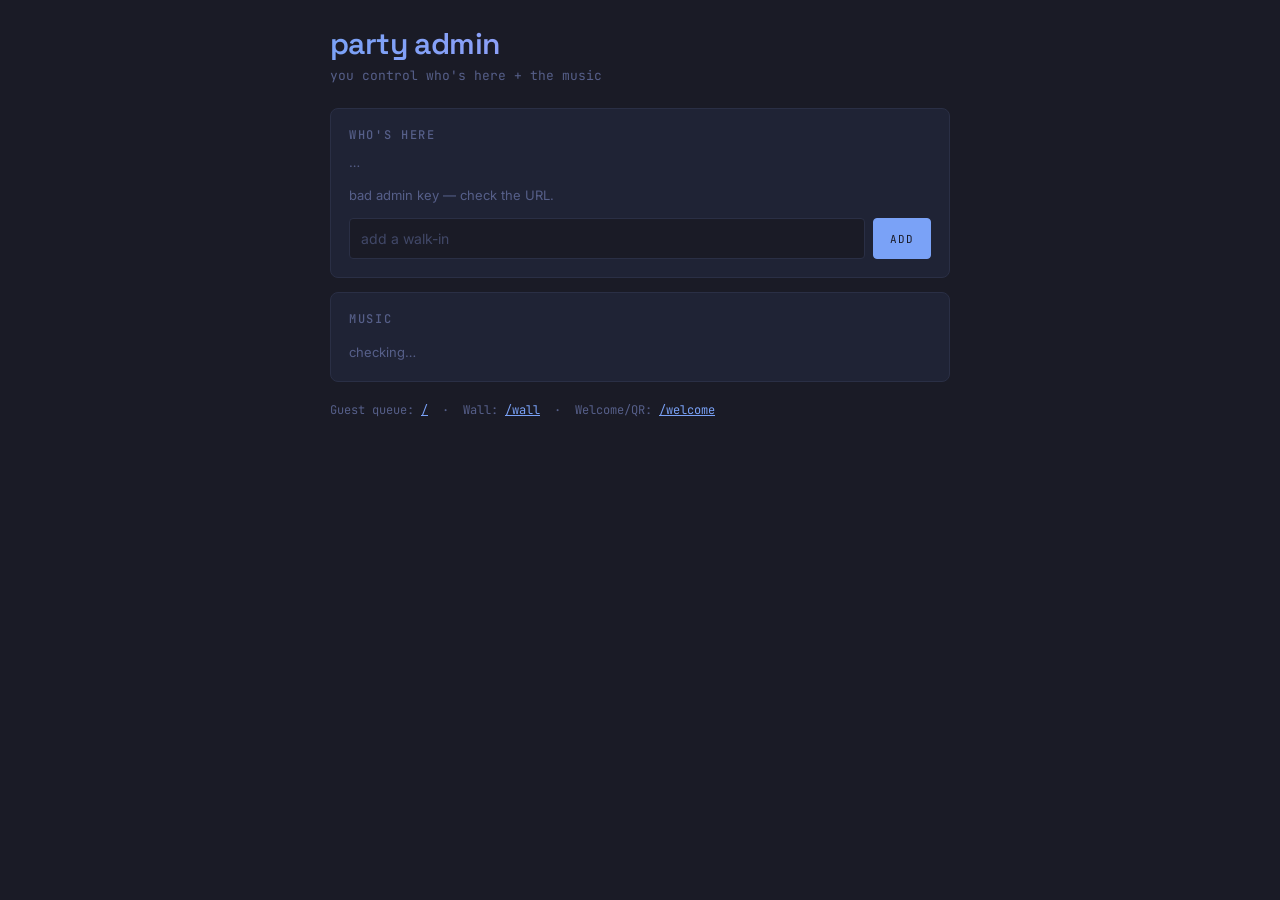
==== commit 2b3868ca: "Arena: replace coin/dice with physics sims (ping pong, penalty kicks, marble race obstacle course); " ====
--- a/static/admin.html
+++ b/static/admin.html
@@ -41,12 +41,31 @@
 #upnext{margin-top:12px}
 .links{color:var(--muted);font-size:12px;margin-top:20px;font-family:var(--mono)}
 .links a{color:var(--blue)}
+.g{display:flex;align-items:center;gap:12px;padding:9px 0;border-bottom:1px solid var(--line)}
+.g:last-child{border-bottom:0}
+.g .nm{font-weight:500;font-size:15px}
+.toggle{position:relative;width:46px;height:26px;flex:none;border:0;border-radius:999px;cursor:pointer;background:var(--card2);transition:.15s}
+.toggle.on{background:var(--green)}
+.toggle::after{content:"";position:absolute;top:3px;left:3px;width:20px;height:20px;border-radius:50%;background:#c0caf5;transition:.15s}
+.toggle.on::after{transform:translateX(20px);background:#1a1b26}
+.addrow{display:flex;gap:8px;margin-top:12px}
+.addrow input{flex:1;background:var(--bg);border:1px solid var(--line);border-radius:var(--r-sm);color:var(--ink);padding:11px;font-family:var(--body);font-size:14px}
+.addrow input:focus{outline:none;border-color:var(--blue)}
+.addrow input::placeholder{color:var(--faint)}
+.addrow button{border:1px solid var(--blue);background:var(--blue);color:var(--bg);border-radius:var(--r-sm);padding:0 16px;font-family:var(--mono);font-size:11px;letter-spacing:.08em;text-transform:uppercase;cursor:pointer}
 </style>
 </head>
 <body>
 <div class="wrap">
   <h1>party admin</h1>
-  <p class="sub">music control</p>
+  <p class="sub">you control who's here + the music</p>
+
+  <div class="card">
+    <h2>who's here</h2>
+    <p class="cc" id="hcount" style="margin:-6px 0 12px">…</p>
+    <div id="guestlist"><p class="cc">loading…</p></div>
+    <div class="addrow"><input id="newname" placeholder="add a walk-in" maxlength="40"><button id="addbtn">add</button></div>
+  </div>
 
   <div class="card">
     <h2>music</h2>
@@ -139,6 +158,34 @@
   setTimeout(loadNow, 400);
 });
 
+// ---- who's here (host-only check-in) ----
+async function loadGuests(){
+  const r = await fetch("/admin/guests", {headers:{"X-Admin-Key":key}});
+  if(!r.ok){ $("#guestlist").innerHTML = '<p class="cc">bad admin key — check the URL.</p>'; return; }
+  const gs = await r.json();
+  const here = gs.filter(g=>g.present).length;
+  $("#hcount").textContent = here+" of "+gs.length+" marked here — only they appear in the wall games.";
+  const box = $("#guestlist");
+  box.innerHTML = gs.length ? "" : '<p class="cc">no one yet — add walk-ins below.</p>';
+  for(const g of gs){
+    const row = document.createElement("div"); row.className="g";
+    row.innerHTML = '<div class="nm">'+esc(g.name)+'</div><div style="flex:1"></div>'+
+      '<button class="toggle'+(g.present?' on':'')+'"></button>';
+    row.querySelector(".toggle").onclick = async () => {
+      await fetch("/admin/present/"+g.id,{method:"POST",headers:H,body:JSON.stringify({present:!g.present})});
+      loadGuests();
+    };
+    box.appendChild(row);
+  }
+}
+$("#addbtn").onclick = async () => {
+  const n = $("#newname").value.trim(); if(!n) return;
+  await fetch("/admin/guest",{method:"POST",headers:H,body:JSON.stringify({name:n,contacts:[]})});
+  $("#newname").value=""; loadGuests();
+};
+$("#newname").addEventListener("keydown", e => { if(e.key==="Enter") $("#addbtn").click(); });
+loadGuests(); setInterval(loadGuests, 5000);
+
 loadSpotify();
 setInterval(loadSpotify, 5000);
 </script>
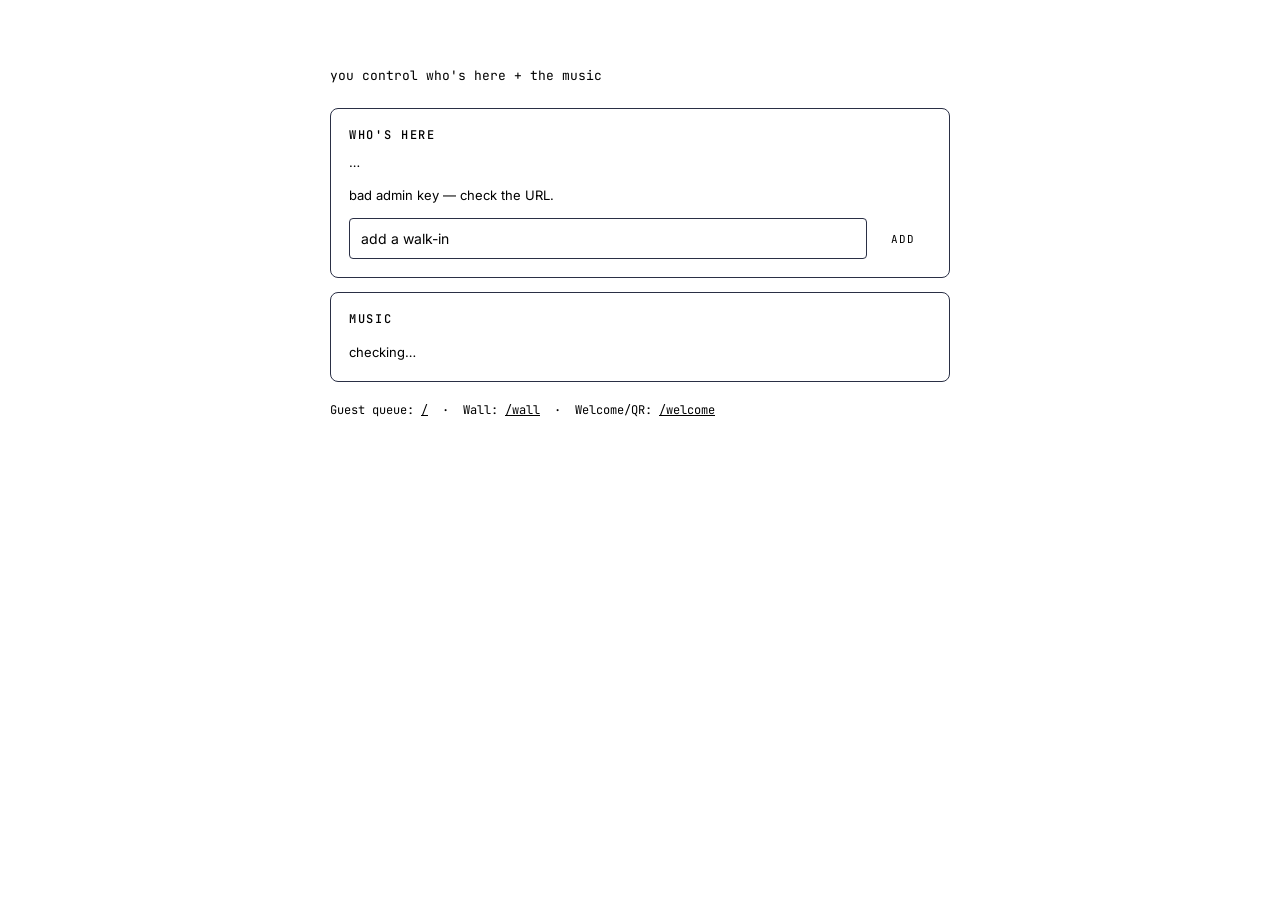
==== commit d4f82306: "web: link shared ui.css (davidj theme) from toolkit; map palette hex to shared tokens Co-Authored-By" ====
--- a/static/admin.html
+++ b/static/admin.html
@@ -1,14 +1,15 @@
 <!doctype html>
 <html lang="en">
-<head>
+<head><link rel="stylesheet" href="https://share.djiang.xyz/ui/ui.css">
 <meta charset="utf-8">
 <meta name="viewport" content="width=device-width, initial-scale=1">
 <title>the party — admin</title>
 <link href="https://fonts.googleapis.com/css2?family=Space+Grotesk:wght@500;600&family=Inter:wght@400;500;600&family=JetBrains+Mono:wght@400;500&display=swap" rel="stylesheet">
+
 <style>
-:root{--bg:#1a1b26;--card:#1f2335;--card2:#24283b;--line:#2a2f45;
-  --ink:#c0caf5;--ink2:#a9b1d6;--muted:#565f89;--faint:#414868;
-  --blue:#7aa2f7;--purple:#bb9af7;--green:#9ece6a;--red:#f7768e;
+:root{--card:var(--surface-2);--card2:var(--surface);--line:#2a2f45;
+  --ink:var(--text);--ink2:var(--text-2);--faint:var(--line-2);
+  --red:var(--bad);
   --display:"Space Grotesk",system-ui,sans-serif;--body:"Inter",system-ui,sans-serif;--mono:"JetBrains Mono",ui-monospace,monospace;
   --r:8px;--r-sm:4px}
 *{box-sizing:border-box}
@@ -46,8 +47,8 @@
 .g .nm{font-weight:500;font-size:15px}
 .toggle{position:relative;width:46px;height:26px;flex:none;border:0;border-radius:999px;cursor:pointer;background:var(--card2);transition:.15s}
 .toggle.on{background:var(--green)}
-.toggle::after{content:"";position:absolute;top:3px;left:3px;width:20px;height:20px;border-radius:50%;background:#c0caf5;transition:.15s}
-.toggle.on::after{transform:translateX(20px);background:#1a1b26}
+.toggle::after{content:"";position:absolute;top:3px;left:3px;width:20px;height:20px;border-radius:50%;background:var(--text);transition:.15s}
+.toggle.on::after{transform:translateX(20px);background:var(--bg)}
 .addrow{display:flex;gap:8px;margin-top:12px}
 .addrow input{flex:1;background:var(--bg);border:1px solid var(--line);border-radius:var(--r-sm);color:var(--ink);padding:11px;font-family:var(--body);font-size:14px}
 .addrow input:focus{outline:none;border-color:var(--blue)}
